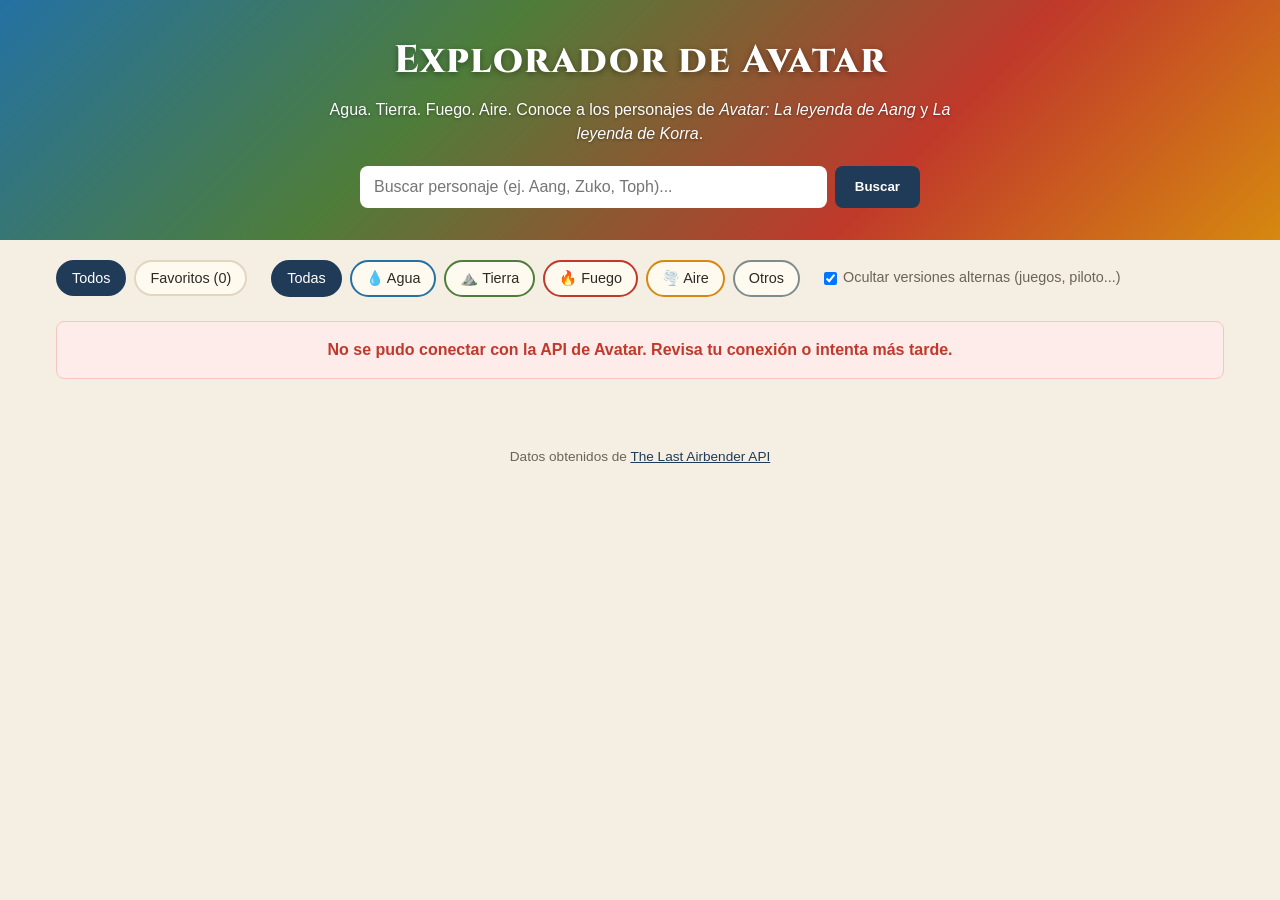
==== html/index.html @ 8e776469 "Primer comit(Estructura de la pagina)" ====
<!DOCTYPE html>
<html lang="es">
<head>
  <meta charset="UTF-8">
  <meta name="viewport" content="width=device-width, initial-scale=1.0">
  <title>Explorador Avatar</title>
  <link rel="preconnect" href="https://fonts.googleapis.com">
  <link rel="preconnect" href="https://fonts.gstatic.com" crossorigin>
  <link href="https://fonts.googleapis.com/css2?family=Cinzel:wght@600;800&display=swap" rel="stylesheet">
  <link rel="stylesheet" href="../css/style.css">
</head>
<body>
  <header class="encabezado">
    <h1>Explorador de Avatar</h1>
    <p class="subtitulo">Agua. Tierra. Fuego. Aire. Conoce a los personajes de <em>Avatar: La leyenda de Aang</em> y <em>La leyenda de Korra</em>.</p>

    <form id="formBusqueda" class="buscador" role="search">
      <input id="inputBusqueda" type="search" placeholder="Buscar personaje (ej. Aang, Zuko, Toph)..." aria-label="Buscar personaje">
      <button type="submit">Buscar</button>
    </form>
  </header>

  <main>
    <section class="controles" aria-label="Filtros">
      <div class="vistas">
        <button class="vista activa" data-vista="todos">Todos</button>
        <button class="vista" data-vista="favoritos">Favoritos (<span id="contadorFavoritos">0</span>)</button>
      </div>

      <div class="naciones">
        <button class="nacion activa" data-nacion="todas">Todas</button>
        <button class="nacion agua" data-nacion="agua">💧 Agua</button>
        <button class="nacion tierra" data-nacion="tierra">⛰️ Tierra</button>
        <button class="nacion fuego" data-nacion="fuego">🔥 Fuego</button>
        <button class="nacion aire" data-nacion="aire">🌪️ Aire</button>
        <button class="nacion otros" data-nacion="otros">Otros</button>
      </div>

      <label class="check">
        <input type="checkbox" id="ocultarVariantes" checked>
        Ocultar versiones alternas (juegos, piloto...)
      </label>
    </section>

    <p id="mensaje" class="mensaje" role="status"></p>
    <p id="resumen" class="resumen"></p>

    <section id="personajes" class="grid"></section>
  </main>

  <footer class="pie">
    Datos obtenidos de <a href="https://last-airbender-api.fly.dev/" target="_blank" rel="noopener">The Last Airbender API</a>
  </footer>

  <script src="../js/script.js"></script>
</body>
</html>
---- css/style.css ----
/* Colores inspirados en las cuatro naciones */
:root {
  --fondo: #f5efe3;
  --papel: #fffaf0;
  --texto: #2d2a26;
  --texto-suave: #6b6359;
  --borde: #e2d6c1;
  --principal: #1f3b57;
  --agua: #2471a3;
  --tierra: #4e7d3a;
  --fuego: #c0392b;
  --aire: #d68910;
  --otros: #7f8c8d;
  --sombra: 0 2px 8px rgba(0, 0, 0, 0.12);
}

* {
  box-sizing: border-box;
  margin: 0;
  padding: 0;
}

body {
  font-family: "Segoe UI", Arial, sans-serif;
  background: var(--fondo);
  color: var(--texto);
  line-height: 1.5;
}

/* ---------- Encabezado ---------- */
.encabezado {
  background: linear-gradient(135deg, var(--agua), var(--tierra) 35%, var(--fuego) 70%, var(--aire));
  color: white;
  text-align: center;
  padding: 32px 16px;
}

.encabezado h1 {
  font-family: "Cinzel", Georgia, serif;
  font-weight: 800;
  font-size: 2.4rem;
  letter-spacing: 1px;
  text-shadow: 0 2px 6px rgba(0, 0, 0, 0.4);
}

.subtitulo {
  max-width: 640px;
  margin: 8px auto 20px;
  text-shadow: 0 1px 3px rgba(0, 0, 0, 0.4);
}

.buscador {
  display: flex;
  max-width: 560px;
  margin: 0 auto;
  gap: 8px;
}

.buscador input {
  flex: 1;
  padding: 12px 14px;
  border: none;
  border-radius: 8px;
  font-size: 1rem;
}

.buscador button {
  padding: 12px 20px;
  border: none;
  border-radius: 8px;
  background: var(--principal);
  color: white;
  font-weight: bold;
  cursor: pointer;
}

.buscador button:hover {
  background: #15293d;
}

/* ---------- Contenido ---------- */
main {
  max-width: 1200px;
  margin: 0 auto;
  padding: 20px 16px;
}

.controles {
  display: flex;
  flex-wrap: wrap;
  align-items: center;
  gap: 12px 24px;
  margin-bottom: 16px;
}

.vistas,
.naciones {
  display: flex;
  flex-wrap: wrap;
  gap: 8px;
}

.vista,
.nacion {
  padding: 8px 14px;
  border: 2px solid var(--borde);
  border-radius: 999px;
  background: var(--papel);
  color: var(--texto);
  font-size: 0.9rem;
  cursor: pointer;
}

.vista.activa {
  background: var(--principal);
  border-color: var(--principal);
  color: white;
}

.nacion.agua   { border-color: var(--agua); }
.nacion.tierra { border-color: var(--tierra); }
.nacion.fuego  { border-color: var(--fuego); }
.nacion.aire   { border-color: var(--aire); }
.nacion.otros  { border-color: var(--otros); }

.nacion.activa { color: white; background: var(--principal); border-color: var(--principal); }
.nacion.agua.activa   { background: var(--agua); }
.nacion.tierra.activa { background: var(--tierra); }
.nacion.fuego.activa  { background: var(--fuego); }
.nacion.aire.activa   { background: var(--aire); }
.nacion.otros.activa  { background: var(--otros); }

.check {
  display: flex;
  align-items: center;
  gap: 6px;
  font-size: 0.9rem;
  color: var(--texto-suave);
  cursor: pointer;
}

.mensaje {
  text-align: center;
  font-weight: bold;
  margin: 24px 0;
}

.mensaje:empty,
.resumen:empty {
  display: none;
}

.mensaje.error {
  color: var(--fuego);
  background: #fdecea;
  border: 1px solid #f5c6c0;
  border-radius: 8px;
  padding: 16px;
}

.resumen {
  color: var(--texto-suave);
  font-size: 0.9rem;
  margin-bottom: 12px;
}

/* ---------- Tarjetas ---------- */
.grid {
  display: grid;
  grid-template-columns: repeat(auto-fill, minmax(230px, 1fr));
  gap: 18px;
}

.tarjeta {
  position: relative;
  display: flex;
  flex-direction: column;
  background: var(--papel);
  border-radius: 12px;
  overflow: hidden;
  box-shadow: var(--sombra);
  border-top: 5px solid var(--otros);
  transition: transform 0.15s;
}

.tarjeta:hover {
  transform: translateY(-3px);
}

.tarjeta.agua   { border-top-color: var(--agua); }
.tarjeta.tierra { border-top-color: var(--tierra); }
.tarjeta.fuego  { border-top-color: var(--fuego); }
.tarjeta.aire   { border-top-color: var(--aire); }

.tarjeta img {
  width: 100%;
  height: 240px;
  object-fit: cover;
  object-position: top;
  background: var(--borde);
}

.tarjeta .info {
  padding: 14px;
}

.tarjeta h3 {
  font-family: "Cinzel", Georgia, serif;
  font-size: 1.1rem;
  margin-bottom: 6px;
}

.etiquetas {
  display: flex;
  flex-wrap: wrap;
  gap: 4px;
  margin-bottom: 8px;
}

.etiqueta {
  font-size: 0.75rem;
  color: white;
  padding: 2px 8px;
  border-radius: 999px;
  background: var(--otros);
}

.etiqueta.agua   { background: var(--agua); }
.etiqueta.tierra { background: var(--tierra); }
.etiqueta.fuego  { background: var(--fuego); }
.etiqueta.aire   { background: var(--aire); }

.tarjeta p {
  font-size: 0.88rem;
  margin-bottom: 4px;
}

.tarjeta p strong {
  color: var(--texto-suave);
}

.btn-favorito {
  position: absolute;
  top: 10px;
  right: 10px;
  width: 40px;
  height: 40px;
  border: none;
  border-radius: 50%;
  background: rgba(255, 255, 255, 0.9);
  font-size: 1.3rem;
  cursor: pointer;
  box-shadow: var(--sombra);
}

.btn-favorito:hover {
  transform: scale(1.1);
}

/* ---------- Pie ---------- */
.pie {
  text-align: center;
  padding: 24px 16px;
  color: var(--texto-suave);
  font-size: 0.85rem;
}

.pie a {
  color: var(--principal);
}

/* ---------- Celulares ---------- */
@media (max-width: 600px) {
  .encabezado h1 {
    font-size: 1.7rem;
  }

  .buscador {
    flex-direction: column;
  }

  .controles {
    flex-direction: column;
    align-items: flex-start;
  }

  .grid {
    grid-template-columns: repeat(auto-fill, minmax(160px, 1fr));
    gap: 12px;
  }

  .tarjeta img {
    height: 180px;
  }
}
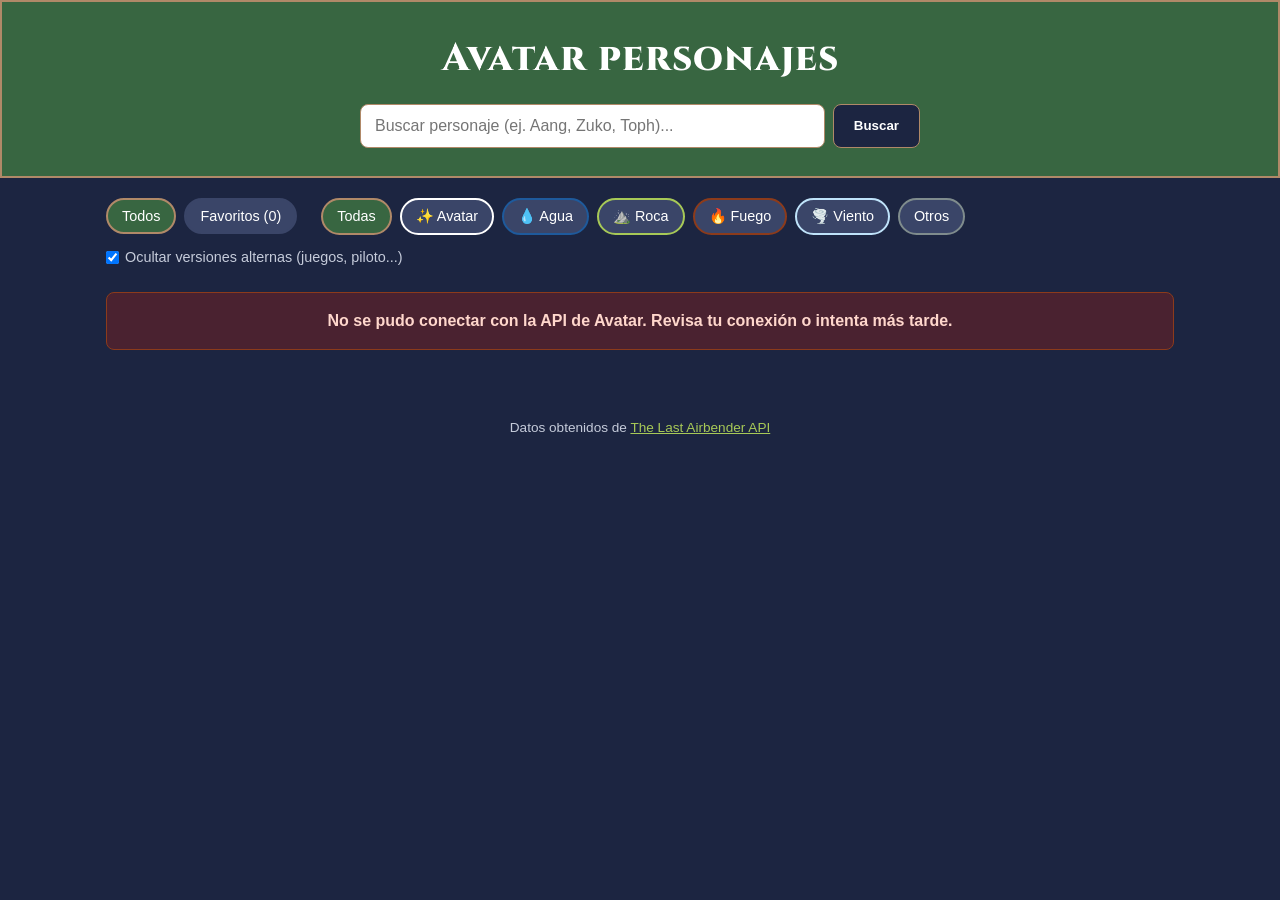
==== commit a6267185: "Limpiar archivos ignorados y aplicar .gitignore" ====
--- a/html/index.html
+++ b/html/index.html
@@ -11,8 +11,7 @@
 </head>
 <body>
   <header class="encabezado">
-    <h1>Explorador de Avatar</h1>
-    <p class="subtitulo">Agua. Tierra. Fuego. Aire. Conoce a los personajes de <em>Avatar: La leyenda de Aang</em> y <em>La leyenda de Korra</em>.</p>
+    <h1>Avatar personajes</h1>
 
     <form id="formBusqueda" class="buscador" role="search">
       <input id="inputBusqueda" type="search" placeholder="Buscar personaje (ej. Aang, Zuko, Toph)..." aria-label="Buscar personaje">
@@ -29,10 +28,11 @@
 
       <div class="naciones">
         <button class="nacion activa" data-nacion="todas">Todas</button>
+        <button class="nacion avatar" data-nacion="avatar">✨ Avatar</button>
         <button class="nacion agua" data-nacion="agua">💧 Agua</button>
-        <button class="nacion tierra" data-nacion="tierra">⛰️ Tierra</button>
+        <button class="nacion tierra" data-nacion="tierra">⛰️ Roca</button>
         <button class="nacion fuego" data-nacion="fuego">🔥 Fuego</button>
-        <button class="nacion aire" data-nacion="aire">🌪️ Aire</button>
+        <button class="nacion aire" data-nacion="aire">🌪️ Viento</button>
         <button class="nacion otros" data-nacion="otros">Otros</button>
       </div>
 
--- a/css/style.css
+++ b/css/style.css
@@ -1,17 +1,20 @@
-/* Colores inspirados en las cuatro naciones */
+/* Colores del proyecto */
 :root {
-  --fondo: #f5efe3;
-  --papel: #fffaf0;
-  --texto: #2d2a26;
-  --texto-suave: #6b6359;
-  --borde: #e2d6c1;
-  --principal: #1f3b57;
-  --agua: #2471a3;
-  --tierra: #4e7d3a;
-  --fuego: #c0392b;
-  --aire: #d68910;
-  --otros: #7f8c8d;
-  --sombra: 0 2px 8px rgba(0, 0, 0, 0.12);
+  --fondo: #1C2541;
+  --encabezado: #386641;
+  --contorno: #B08968;
+  --tarjeta: #26304F;
+  --texto: #FFFFFF;
+  --texto-suave: #C5CBDA;
+  --boton: #3A4568;
+
+  /* Elementos */
+  --avatar: #FFFFFF;
+  --tierra: #A7C957;
+  --aire: #BFE3FA;
+  --fuego: #8C3B1B;
+  --agua: #1E5A9C;
+  --otros: #7F8C8D;
 }
 
 * {
@@ -29,24 +32,19 @@
 
 /* ---------- Encabezado ---------- */
 .encabezado {
-  background: linear-gradient(135deg, var(--agua), var(--tierra) 35%, var(--fuego) 70%, var(--aire));
-  color: white;
+  background: var(--encabezado);
+  border: 2px solid var(--contorno);
   text-align: center;
-  padding: 32px 16px;
+  padding: 28px 16px;
 }
 
 .encabezado h1 {
   font-family: "Cinzel", Georgia, serif;
   font-weight: 800;
   font-size: 2.4rem;
+  color: #FFFFFF;
   letter-spacing: 1px;
-  text-shadow: 0 2px 6px rgba(0, 0, 0, 0.4);
-}
-
-.subtitulo {
-  max-width: 640px;
-  margin: 8px auto 20px;
-  text-shadow: 0 1px 3px rgba(0, 0, 0, 0.4);
+  margin-bottom: 16px;
 }
 
 .buscador {
@@ -59,28 +57,28 @@
 .buscador input {
   flex: 1;
   padding: 12px 14px;
-  border: none;
+  border: 1px solid var(--contorno);
   border-radius: 8px;
   font-size: 1rem;
 }
 
 .buscador button {
   padding: 12px 20px;
-  border: none;
+  border: 1px solid var(--contorno);
   border-radius: 8px;
-  background: var(--principal);
-  color: white;
+  background: var(--fondo);
+  color: #FFFFFF;
   font-weight: bold;
   cursor: pointer;
 }
 
 .buscador button:hover {
-  background: #15293d;
+  background: #111933;
 }
 
 /* ---------- Contenido ---------- */
 main {
-  max-width: 1200px;
+  max-width: 1100px;
   margin: 0 auto;
   padding: 20px 16px;
 }
@@ -103,31 +101,32 @@
 .vista,
 .nacion {
   padding: 8px 14px;
-  border: 2px solid var(--borde);
+  border: 2px solid var(--boton);
   border-radius: 999px;
-  background: var(--papel);
+  background: var(--boton);
   color: var(--texto);
   font-size: 0.9rem;
   cursor: pointer;
 }
 
 .vista.activa {
-  background: var(--principal);
-  border-color: var(--principal);
-  color: white;
-}
-
+  background: var(--encabezado);
+  border-color: var(--contorno);
+}
+
+.nacion.avatar { border-color: var(--avatar); }
 .nacion.agua   { border-color: var(--agua); }
 .nacion.tierra { border-color: var(--tierra); }
 .nacion.fuego  { border-color: var(--fuego); }
 .nacion.aire   { border-color: var(--aire); }
 .nacion.otros  { border-color: var(--otros); }
 
-.nacion.activa { color: white; background: var(--principal); border-color: var(--principal); }
+.nacion.activa { background: var(--encabezado); border-color: var(--contorno); }
+.nacion.avatar.activa { background: var(--avatar); color: var(--fondo); }
 .nacion.agua.activa   { background: var(--agua); }
-.nacion.tierra.activa { background: var(--tierra); }
+.nacion.tierra.activa { background: var(--tierra); color: var(--fondo); }
 .nacion.fuego.activa  { background: var(--fuego); }
-.nacion.aire.activa   { background: var(--aire); }
+.nacion.aire.activa   { background: var(--aire); color: var(--fondo); }
 .nacion.otros.activa  { background: var(--otros); }
 
 .check {
@@ -151,9 +150,9 @@
 }
 
 .mensaje.error {
-  color: var(--fuego);
-  background: #fdecea;
-  border: 1px solid #f5c6c0;
+  color: #FFD7CC;
+  background: #4A2230;
+  border: 1px solid var(--fuego);
   border-radius: 8px;
   padding: 16px;
 }
@@ -164,22 +163,21 @@
   margin-bottom: 12px;
 }
 
-/* ---------- Tarjetas ---------- */
+/* ---------- Tarjetas: 3 columnas con scroll vertical ---------- */
 .grid {
   display: grid;
-  grid-template-columns: repeat(auto-fill, minmax(230px, 1fr));
-  gap: 18px;
+  grid-template-columns: repeat(3, 1fr);
+  gap: 20px;
 }
 
 .tarjeta {
   position: relative;
   display: flex;
   flex-direction: column;
-  background: var(--papel);
+  background: var(--tarjeta);
+  border: 3px solid var(--otros);
   border-radius: 12px;
   overflow: hidden;
-  box-shadow: var(--sombra);
-  border-top: 5px solid var(--otros);
   transition: transform 0.15s;
 }
 
@@ -187,17 +185,19 @@
   transform: translateY(-3px);
 }
 
-.tarjeta.agua   { border-top-color: var(--agua); }
-.tarjeta.tierra { border-top-color: var(--tierra); }
-.tarjeta.fuego  { border-top-color: var(--fuego); }
-.tarjeta.aire   { border-top-color: var(--aire); }
+/* El borde cambia según el elemento del personaje */
+.tarjeta.avatar { border-color: var(--avatar); }
+.tarjeta.tierra { border-color: var(--tierra); }
+.tarjeta.aire   { border-color: var(--aire); }
+.tarjeta.fuego  { border-color: var(--fuego); }
+.tarjeta.agua   { border-color: var(--agua); }
 
 .tarjeta img {
   width: 100%;
-  height: 240px;
+  height: 260px;
   object-fit: cover;
   object-position: top;
-  background: var(--borde);
+  background: var(--boton);
 }
 
 .tarjeta .info {
@@ -206,32 +206,12 @@
 
 .tarjeta h3 {
   font-family: "Cinzel", Georgia, serif;
-  font-size: 1.1rem;
-  margin-bottom: 6px;
-}
-
-.etiquetas {
-  display: flex;
-  flex-wrap: wrap;
-  gap: 4px;
+  font-size: 1.15rem;
   margin-bottom: 8px;
 }
 
-.etiqueta {
-  font-size: 0.75rem;
-  color: white;
-  padding: 2px 8px;
-  border-radius: 999px;
-  background: var(--otros);
-}
-
-.etiqueta.agua   { background: var(--agua); }
-.etiqueta.tierra { background: var(--tierra); }
-.etiqueta.fuego  { background: var(--fuego); }
-.etiqueta.aire   { background: var(--aire); }
-
 .tarjeta p {
-  font-size: 0.88rem;
+  font-size: 0.9rem;
   margin-bottom: 4px;
 }
 
@@ -250,7 +230,6 @@
   background: rgba(255, 255, 255, 0.9);
   font-size: 1.3rem;
   cursor: pointer;
-  box-shadow: var(--sombra);
 }
 
 .btn-favorito:hover {
@@ -266,13 +245,20 @@
 }
 
 .pie a {
-  color: var(--principal);
-}
-
-/* ---------- Celulares ---------- */
+  color: var(--tierra);
+}
+
+/* ---------- Tabletas: 2 columnas ---------- */
+@media (max-width: 900px) {
+  .grid {
+    grid-template-columns: repeat(2, 1fr);
+  }
+}
+
+/* ---------- Celulares: 1 columna ---------- */
 @media (max-width: 600px) {
   .encabezado h1 {
-    font-size: 1.7rem;
+    font-size: 1.8rem;
   }
 
   .buscador {
@@ -285,11 +271,6 @@
   }
 
   .grid {
-    grid-template-columns: repeat(auto-fill, minmax(160px, 1fr));
-    gap: 12px;
-  }
-
-  .tarjeta img {
-    height: 180px;
-  }
-}
+    grid-template-columns: 1fr;
+  }
+}
